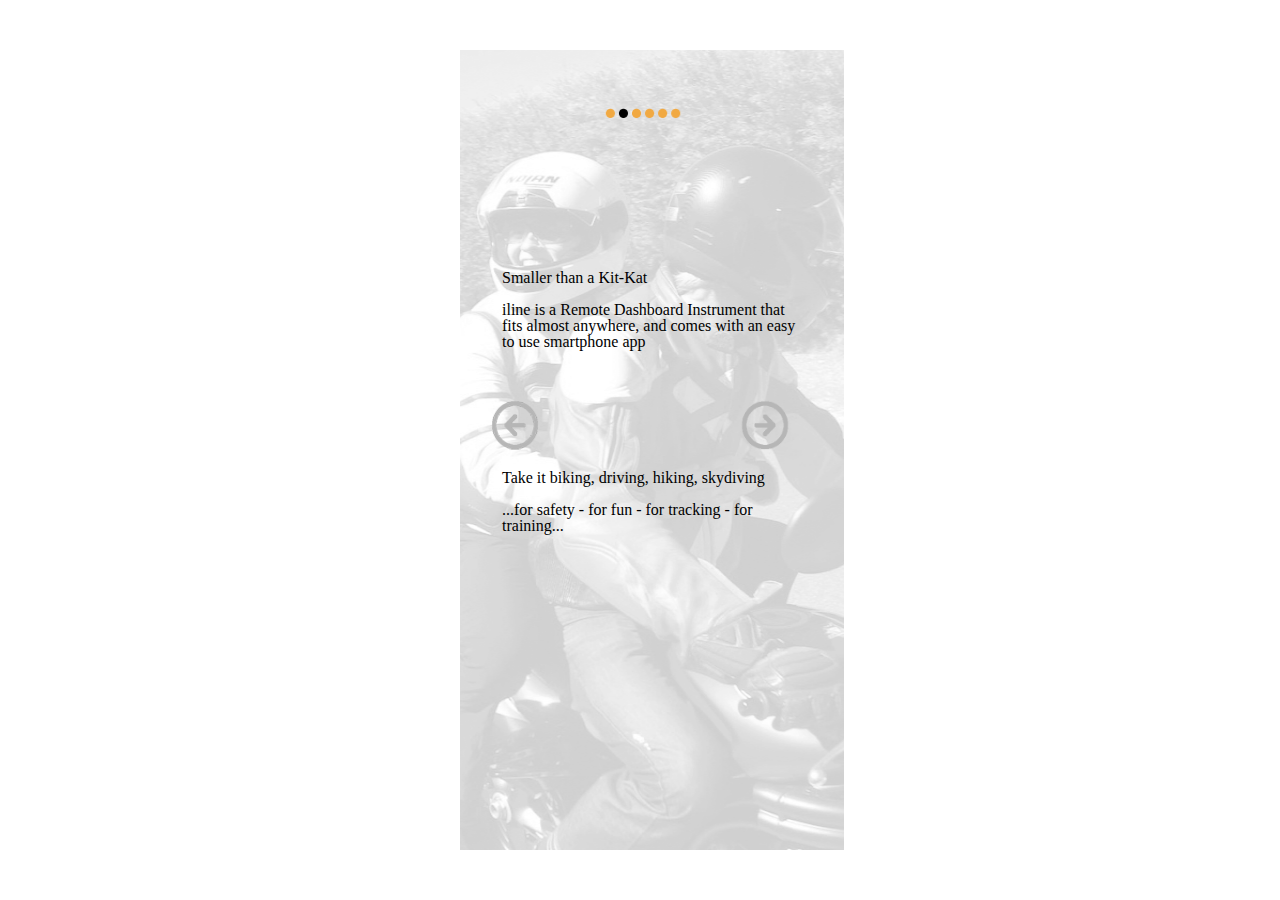
==== ilinewhat.html @ eb1561f6 "includes html files this time" ====
<!DOCTYPE html>
<html lang="en">
<head>
    <meta charset="UTF-8">
    <meta name="viewport" content="width=device-width, initial-scale=1.0">
    <title>...iline...</title>
    <link rel="stylesheet" href="styles.css">
</head>
<body>

  <div class="container">
    <div class="content">
      
  <div class="Ilinewhat" style="width: 360px; height: 800px; position: relative; background: white">
    <img class="Riding1" style="width: 384px; height: 800px; left: 0px; top: 0px; position: absolute" src="assets/riding.png" />
    <div class="What" style="width: 300px; height: 199px; left: 42px; top: 220px; position: absolute; color: black; font-size: 16px; font-family: Inter; font-weight: 400; line-height: 16px; word-wrap: break-word">Smaller than a Kit-Kat<br/><br/>iline is a Remote Dashboard Instrument that fits almost anywhere, and comes with an easy to use smartphone app</div>
    <div class="Take" style="width: 300px; height: 199px; left: 42px; top: 420px; position: absolute; color: black; font-size: 16px; font-family: Inter; font-weight: 400; line-height: 16px; word-wrap: break-word">Take it biking, driving, hiking, skydiving<br/><br/>...for safety - for fun - for tracking - for training...</div>

    <img class="Dots2" style="width: 360px; height: 125px; left: 0px; top: -0px; position: absolute"  src="assets/dots2.png" />
<a href="ilinewhy.html">
    <img class="Arrowright2" style="width: 50px; height: 50px; left: 280px; top: 350px; position: absolute" src="assets/arrowright.png" />
  </a>
  <a href="index.html">
    <img class="Arrowleft5" style="width: 50px; height: 50px; left: 30px; top: 350px; position: absolute" src="assets/arrowleft.png" />
  </a>
  </div>
</div>
</div>

</body>
</html>
---- styles.css ----
body {
    margin: 0; /* Remove default margins */
}

.container {
    display: flex;
    justify-content: center;
    align-items: center;
    height: 100vh; /* Full viewport height */
}

.content {
    position: relative;
}

.Ilnesplash {
    width: 360px;
    height: 800px;
    background: white;
    position: relative;
}

.App1 {
    width: 360px;
    height: 800px;
    position: absolute;
    left: 0;
    top: 0;
}

.Iline {
    width: 224px;
    height: 106px;
    position: absolute;
    left: 68px;
    top: 589px;
    color: black;
    font-size: 40px;
    font-family: 'Roboto', sans-serif; /* Ensure the font is loaded */
    font-weight: 400;
    line-height: 64px;
    word-wrap: break-word;
}

.ArrowLeftCircle {
    width: 48px;
    height: 48px;
    position: absolute;
    left: 156px;
    top: 291px;
}

.Info {
    width: 58px;
    height: 153px;
    position: absolute;
    left: 151px;
    top: 265px;
    text-align: center;
    color: black;
    font-size: 16px;
    font-family: 'Inter', sans-serif; /* Ensure the font is loaded */
    font-weight: 400;
    line-height: 16px;
    word-wrap: break-word;
}

.Dots1 {
    width: 360px;
    height: 125px;
    position: absolute;
    left: 0;
    top: 0;
}

.Arrowright1 {
    width: 50px;
    height: 50px;
    position: absolute;
    left: 280px;
    top: 350px;
}
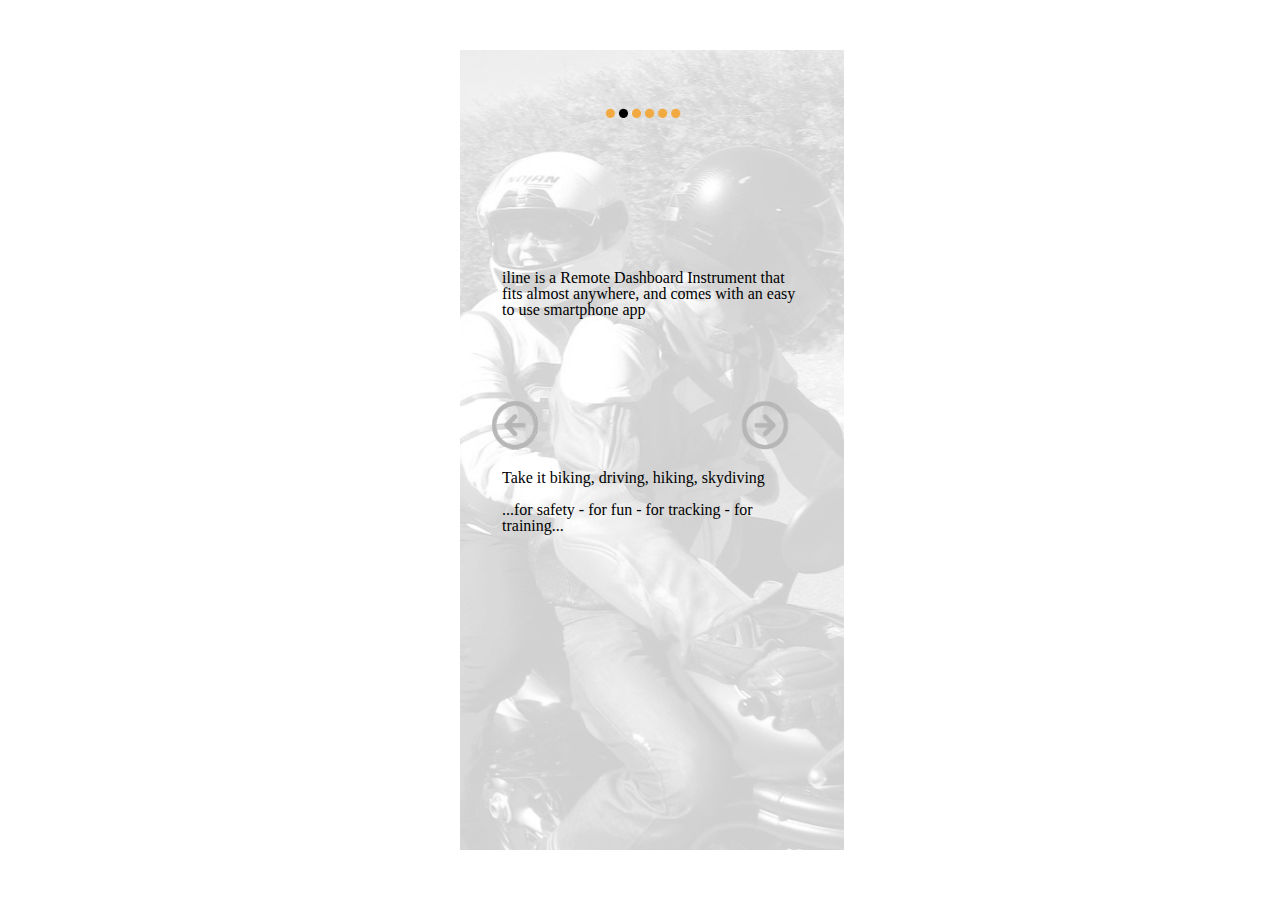
==== commit 64457574: "tidy up" ====
--- a/ilinewhat.html
+++ b/ilinewhat.html
@@ -13,7 +13,7 @@
       
   <div class="Ilinewhat" style="width: 360px; height: 800px; position: relative; background: white">
     <img class="Riding1" style="width: 384px; height: 800px; left: 0px; top: 0px; position: absolute" src="assets/riding.png" />
-    <div class="What" style="width: 300px; height: 199px; left: 42px; top: 220px; position: absolute; color: black; font-size: 16px; font-family: Inter; font-weight: 400; line-height: 16px; word-wrap: break-word">Smaller than a Kit-Kat<br/><br/>iline is a Remote Dashboard Instrument that fits almost anywhere, and comes with an easy to use smartphone app</div>
+    <div class="What" style="width: 300px; height: 199px; left: 42px; top: 220px; position: absolute; color: black; font-size: 16px; font-family: Inter; font-weight: 400; line-height: 16px; word-wrap: break-word">iline is a Remote Dashboard Instrument that fits almost anywhere, and comes with an easy to use smartphone app</div>
     <div class="Take" style="width: 300px; height: 199px; left: 42px; top: 420px; position: absolute; color: black; font-size: 16px; font-family: Inter; font-weight: 400; line-height: 16px; word-wrap: break-word">Take it biking, driving, hiking, skydiving<br/><br/>...for safety - for fun - for tracking - for training...</div>
 
     <img class="Dots2" style="width: 360px; height: 125px; left: 0px; top: -0px; position: absolute"  src="assets/dots2.png" />
